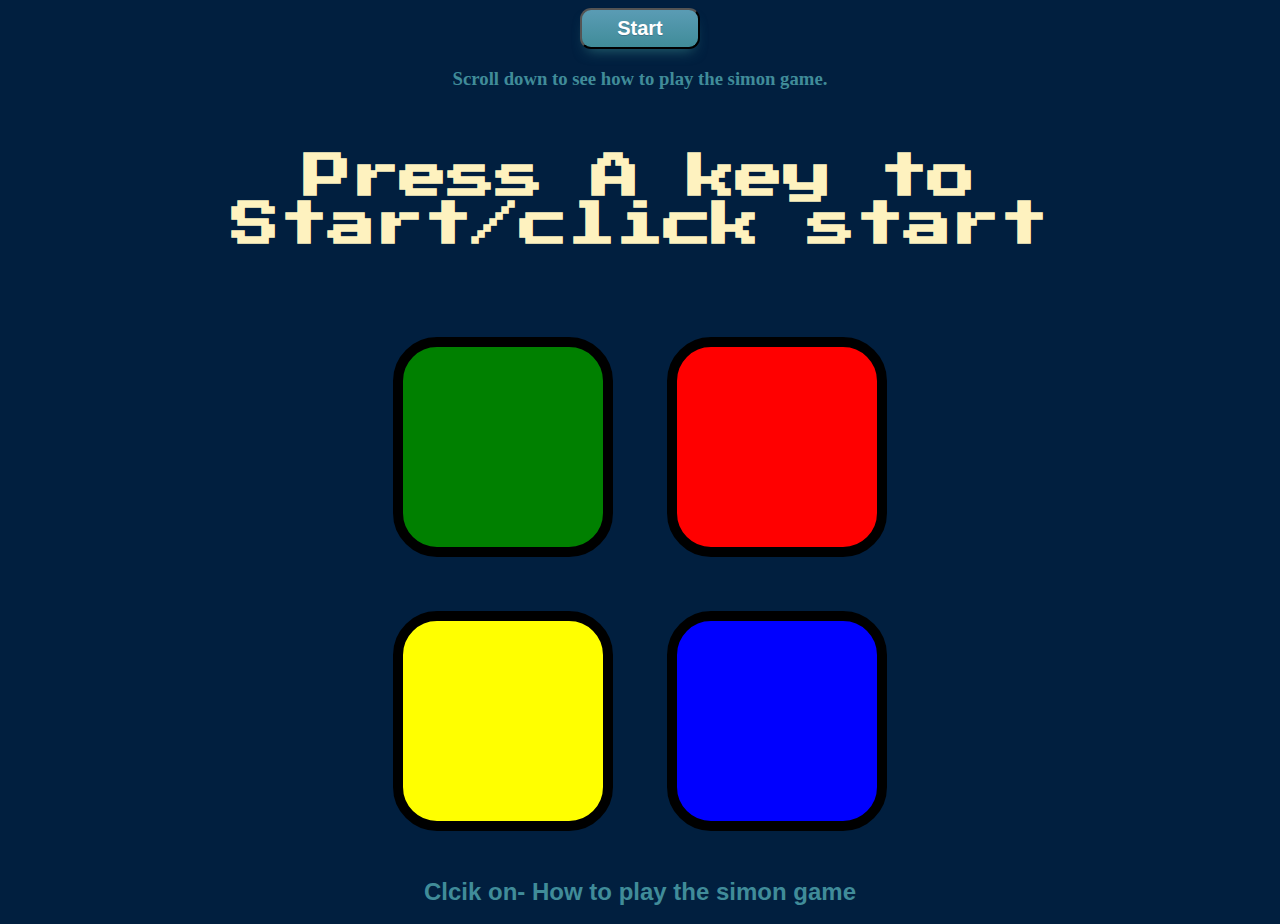
==== index.html @ 231d3bdb "Add file to my site" ====
<html lang="en" dir="ltr">

 <head>
   <meta charset="utf-8">
   <title> Simon</title>
   <link rel="stylesheet" href='https://fonts.googleapis.com/css?family=Press+Start+2P'>
<link rel="stylesheet" href='styles.css'>
 


 </head>
 <body>
   <button type="button" class='mybtn'>Start</button>
   <h3>Scroll down to see how to play the simon game.</h3>
   <h1 id="level-title">Press A key to Start/click start</h1>
   <div class='container'>
      <div class='row'>
         <div type="button" id="green"  class="btn green"></div>
         <div type="button" id="red"  class="btn red"></div>
      </div>
      <div class='row'>
         <div type="button" id="yellow"  class="btn yellow"></div>
         <div type="button" id="blue"  class="btn blue"></div>
      </div>
   </div>
  
  <h2><a href='last.html'>Clcik on- How to play the simon game</a></h2>
   <script src="https://ajax.googleapis.com/ajax/libs/jquery/3.3.1/jquery.min.js"></script>
        


    <script src='index.js'></script>  
   
  
 </body>
<html>
---- styles.css ----
body {
  text-align: center;
  background-color: #011F3F;
}

#level-title {
  font-family: 'Press Start 2P', cursive;
  font-size: 3rem;
  margin:  5%;
  color: #FEF2BF;
}

a {
color:#408c99;
text-decoration:none;
font-family:arial;
line-height:1;

}
h3{
color:#408c99;
}


.container {
  display: block;
  width: 50%;
  margin: auto;

}

.btn {
  margin: 25px;
  display: inline-block;
  height: 200px;
  width: 200px;
  border: 10px solid black;
  border-radius: 20%;
}

.game-over {
  background-color: red;
  opacity: 0.8;
}

.red {
  background-color: red;
}

.green {
  background-color: green;
}

.blue {
  background-color: blue;
}

.yellow {
  background-color: yellow;
}

.pressed {
  box-shadow: 0 0 20px white;
  background-color: grey;
}


.mybtn {
	box-shadow: 0px 8px 14px -7px #276873;
	background:linear-gradient(to bottom, #599bb3 5%, #408c99 100%);
	background-color:#599bb3;
	border-radius:11px;
	display:inline-block;
	cursor:pointer;
	color:#ffffff;
	font-family:Arial;
	font-size:20px;
	font-weight:bold;
	padding:7px 35px;
	text-decoration:none;
	text-shadow:0px 1px 0px #3d768a;
}
.mybtn:hover {
	background:linear-gradient(to bottom, #408c99 5%, #599bb3 100%);
	background-color:#408c99;
}
.mybtn:active {
	position:relative;
	top:1px;
}
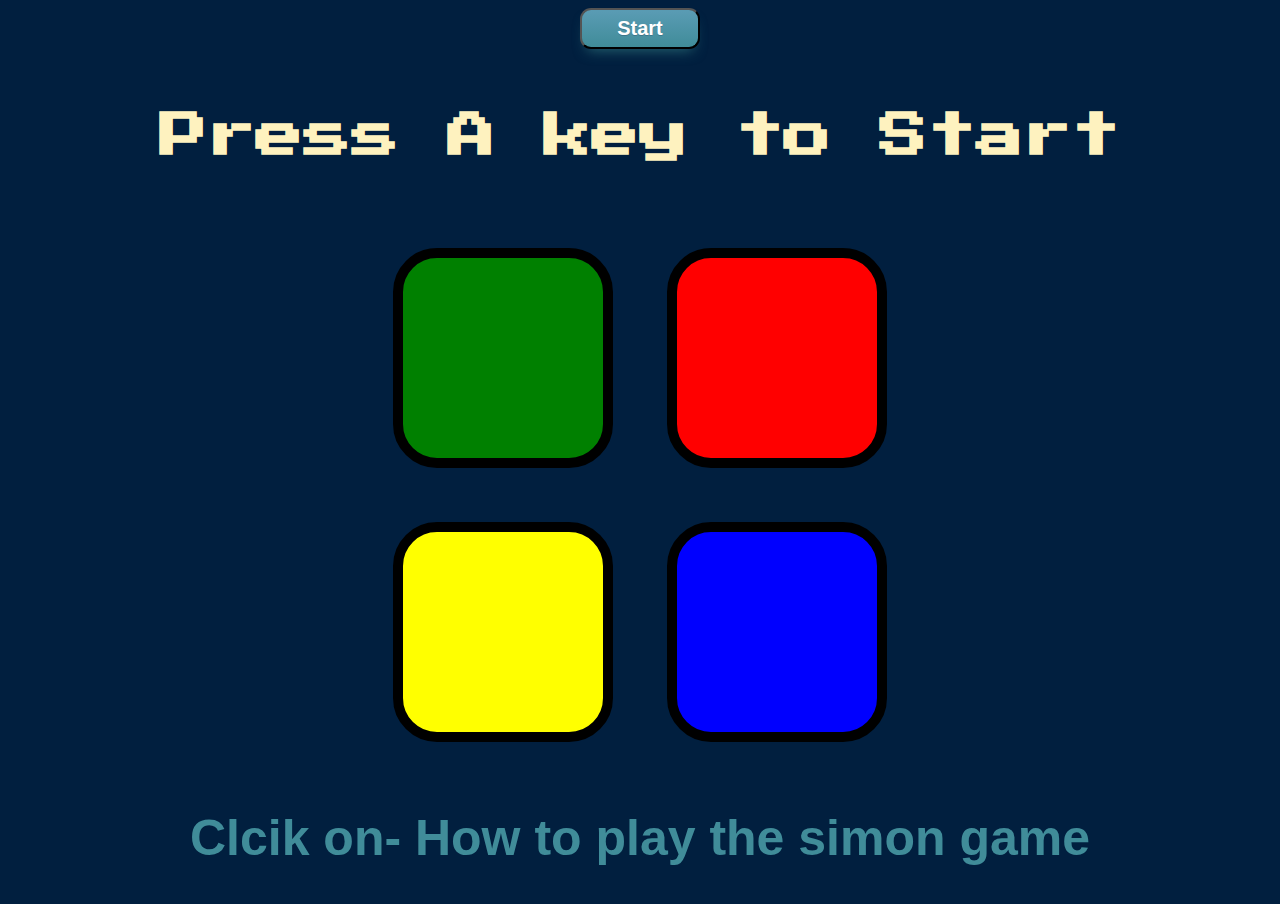
==== commit 8292ba12: "Add files to my website" ====
--- a/index.html
+++ b/index.html
@@ -10,10 +10,15 @@
 
 
  </head>
- <body>
+ <body> 
+   <img class='sett' src='setting.png' >
    <button type="button" class='mybtn'>Start</button>
-   <h3>Scroll down to see how to play the simon game.</h3>
-   <h1 id="level-title">Press A key to Start/click start</h1>
+   <img class='threebtn' src='menu.png' >
+<h3 class='highscore'>Highscore: Level 1</h3>
+<h3 class='starearned'>Highest star earned:  ⭐</h3>
+      <h1 id="level-title">Press A key to Start</h1>
+         <h2 class='score'>Your Score is Level 1</h2>
+  
    <div class='container'>
       <div class='row'>
          <div type="button" id="green"  class="btn green"></div>
--- a/styles.css
+++ b/styles.css
@@ -8,6 +8,8 @@
   font-size: 3rem;
   margin:  5%;
   color: #FEF2BF;
+ 
+
 }
 
 a {
@@ -22,10 +24,28 @@
 }
 
 
+h2{
+ color:white;
+font-size:50px;
+}
+
+.sett{
+width:3rem;
+text-align:right;
+position:relative;
+right:33rem;
+top: 1rem;
+
+
+
+}
+
+
 .container {
   display: block;
   width: 50%;
   margin: auto;
+
 
 }
 
@@ -79,6 +99,7 @@
 	padding:7px 35px;
 	text-decoration:none;
 	text-shadow:0px 1px 0px #3d768a;
+        margin-top:0px;
 }
 .mybtn:hover {
 	background:linear-gradient(to bottom, #408c99 5%, #599bb3 100%);
@@ -89,5 +110,29 @@
 	top:1px;
 }
 
+.box{
+ background-color:white;
+width:10%;
+position:relative;
+bottom:7rem;
+padding-left:0px;
+text-align:left;
+}
 
+.threebtn{
+   width:5rem;
+position:relative;
+left: 35rem;
+top:1.6rem;
+}
 
+.box2{
+background-color:white;
+width:10%;
+position:relative;
+left:75rem;
+}
+
+.score{
+
+}
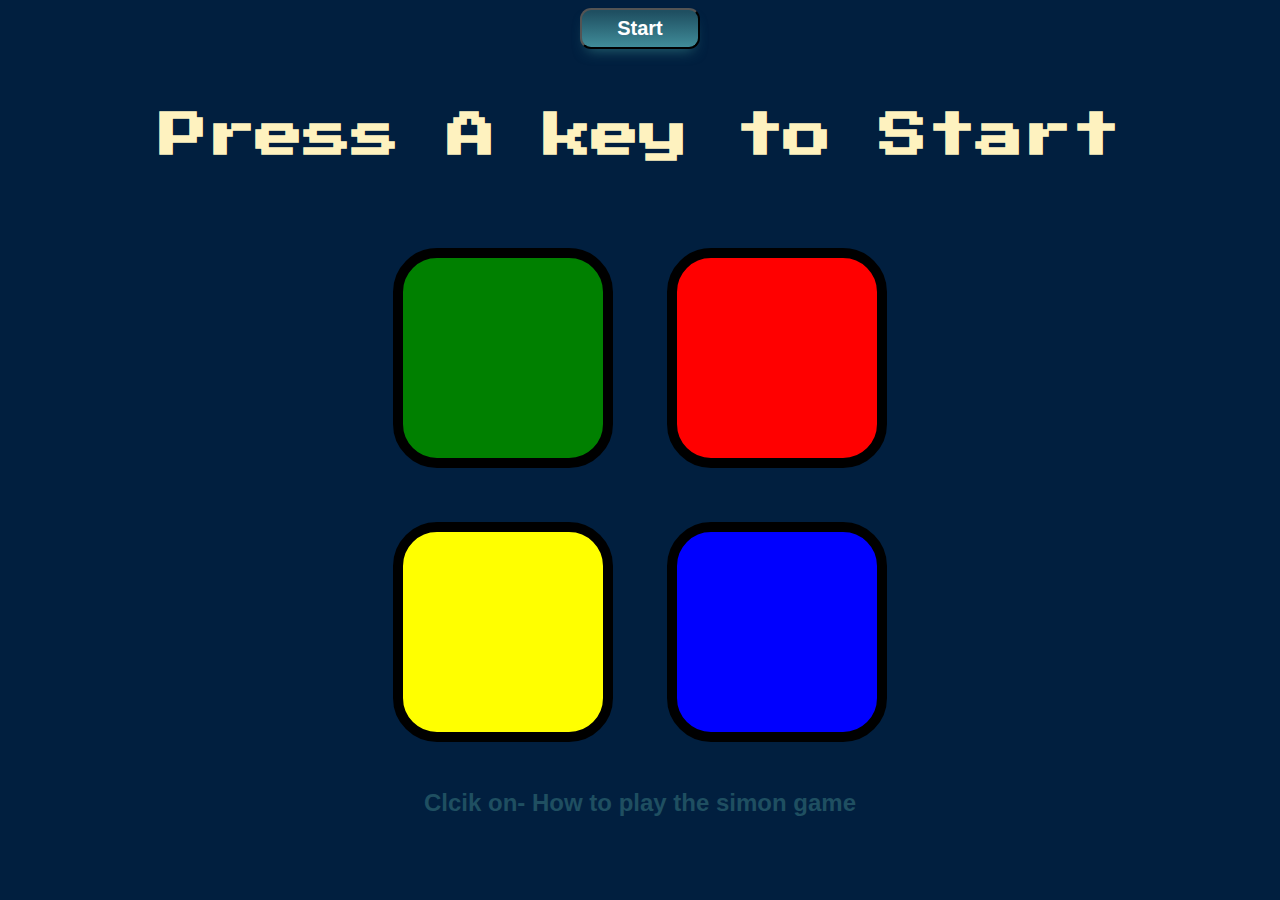
==== commit b63b1a4e: "Add file" ====
--- a/index.html
+++ b/index.html
@@ -12,7 +12,9 @@
  </head>
  <body> 
    <img class='sett' src='setting.png' >
-   <button type="button" class='mybtn'>Start</button>
+   <button type="button" class='mybtn'>Start</button> 
+      <button type="button" class='b'>Restart</button> 
+      <button type="button" class='stop'>stop</button>
    <img class='threebtn' src='menu.png' >
 <h3 class='highscore'>Highscore: Level 1</h3>
 <h3 class='starearned'>Highest star earned:  ⭐</h3>
@@ -30,7 +32,7 @@
       </div>
    </div>
   
-  <h2><a href='last.html'>Clcik on- How to play the simon game</a></h2>
+  <h2 class='playgame'><a href='last.html'>Clcik on- How to play the simon game</a></h2>
    <script src="https://ajax.googleapis.com/ajax/libs/jquery/3.3.1/jquery.min.js"></script>
         
 
--- a/styles.css
+++ b/styles.css
@@ -13,20 +13,24 @@
 }
 
 a {
-color:#408c99;
+color:#1f4f61;;
 text-decoration:none;
 font-family:arial;
 line-height:1;
 
 }
 h3{
-color:#408c99;
+color:#1f4f61;;
+}
+
+h2{
+color:#1f4f61;
 }
 
 
-h2{
+.score{
  color:white;
-font-size:50px;
+font-size:3rem;
 }
 
 .sett{
@@ -87,7 +91,7 @@
 
 .mybtn {
 	box-shadow: 0px 8px 14px -7px #276873;
-	background:linear-gradient(to bottom, #599bb3 5%, #408c99 100%);
+	background:linear-gradient(to bottom, #1f4f61 5%, #408c99 100%);
 	background-color:#599bb3;
 	border-radius:11px;
 	display:inline-block;
@@ -100,6 +104,7 @@
 	text-decoration:none;
 	text-shadow:0px 1px 0px #3d768a;
         margin-top:0px;
+       
 }
 .mybtn:hover {
 	background:linear-gradient(to bottom, #408c99 5%, #599bb3 100%);
@@ -133,6 +138,59 @@
 left:75rem;
 }
 
-.score{
+.playgame{
+color:#1f4f61;
+}
 
+
+.b {
+	box-shadow: 0px 8px 14px -7px #276873;
+	background:linear-gradient(to bottom, #1f4f61 5%, #408c99 100%);
+	background-color:#599bb3;
+	border-radius:11px;
+	display:inline-block;
+	cursor:pointer;
+	color:#ffffff;
+	font-family:Arial;
+	font-size:20px;
+	font-weight:bold;
+	padding:7px 35px;
+	text-decoration:none;
+	text-shadow:0px 1px 0px #3d768a;
+        margin-top:0px;
+       
 }
+.b:hover {
+	background:linear-gradient(to bottom, #408c99 5%, #599bb3 100%);
+	background-color:#408c99;
+}
+.b:active {
+	position:relative;
+	top:1px;
+}
+
+.stop {
+	box-shadow: 0px 8px 14px -7px #276873;
+	background:linear-gradient(to bottom, #1f4f61 5%, #408c99 100%);
+	background-color:#599bb3;
+	border-radius:11px;
+	display:inline-block;
+	cursor:pointer;
+	color:#ffffff;
+	font-family:Arial;
+	font-size:20px;
+	font-weight:bold;
+	padding:7px 35px;
+	text-decoration:none;
+	text-shadow:0px 1px 0px #3d768a;
+        margin-top:0px;
+       
+}
+.stop:hover {
+	background:linear-gradient(to bottom, #408c99 5%, #599bb3 100%);
+	background-color:#408c99;
+}
+.stop:active {
+	position:relative;
+	top:1px;
+}
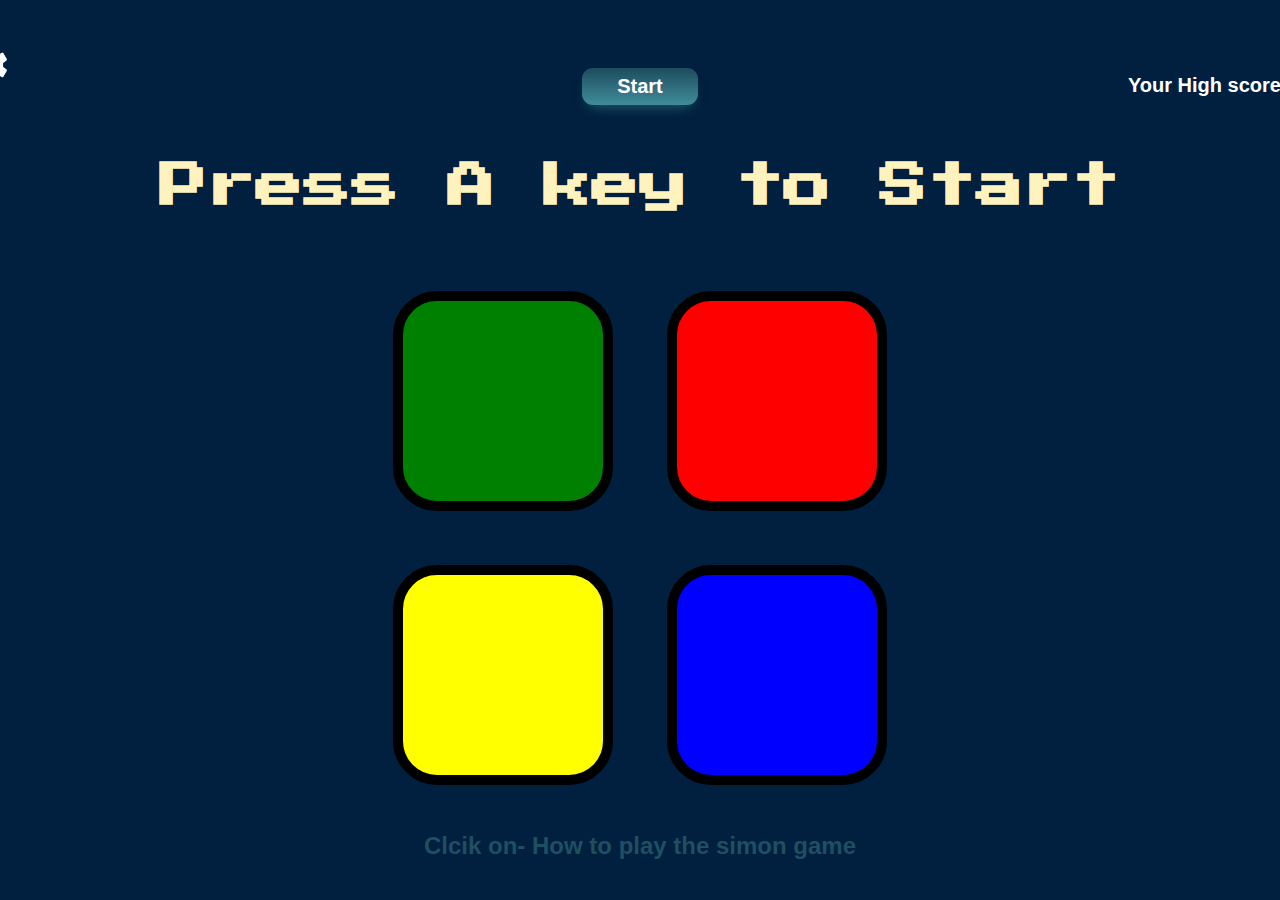
==== commit ef384a88: "Add file" ====
--- a/index.html
+++ b/index.html
@@ -6,22 +6,50 @@
    <title> Simon</title>
    <link rel="stylesheet" href='https://fonts.googleapis.com/css?family=Press+Start+2P'>
 <link rel="stylesheet" href='styles.css'>
- 
+
+
 
 
  </head>
  <body> 
-   <img class='sett' src='setting.png' >
-   <button type="button" class='mybtn'>Start</button> 
+<div id=' openpage' >
+  <div class='dropsett'>
+	<img class='sett  settbtn' src='setting.png' >
+    <div class='dropsett-box'>
+       <a href='' class ='sound'>Sounds</a>
+           <a href='' class='backsound'>Background sound</a> 
+       <a href='' class='music'>Music volume</a>
+     
+    </div>
+     
+  </div>
+        
+ 
+  <div class='dropdown'>
+   
+	
+   
+       <button type='button'  class ='yourscores' >Your High scores</button>
+      
+         
+  
+  </div>
+        
+     
+
+  <div class='container'>
+       
+      <button type="button" class='mybtn'>Start</button> 
       <button type="button" class='b'>Restart</button> 
       <button type="button" class='stop'>stop</button>
-   <img class='threebtn' src='menu.png' >
-<h3 class='highscore'>Highscore: Level 1</h3>
-<h3 class='starearned'>Highest star earned:  ⭐</h3>
+
+
+       <h3 class='highscore'>Highscore: Level 1</h3>
+    <h3 class='starearned'>Highest star earned:  ⭐</h3>
       <h1 id="level-title">Press A key to Start</h1>
          <h2 class='score'>Your Score is Level 1</h2>
-  
-   <div class='container'>
+
+
       <div class='row'>
          <div type="button" id="green"  class="btn green"></div>
          <div type="button" id="red"  class="btn red"></div>
@@ -33,6 +61,19 @@
    </div>
   
   <h2 class='playgame'><a href='last.html'>Clcik on- How to play the simon game</a></h2>
+
+<div>
+
+
+
+<div id='modal'  >
+   <h1>High scores </h1>
+   <p class='txtm'> No high score </p>
+<button type='button' class='btnhs'>close</button>
+
+<div>
+
+
    <script src="https://ajax.googleapis.com/ajax/libs/jquery/3.3.1/jquery.min.js"></script>
         
 
--- a/styles.css
+++ b/styles.css
@@ -11,6 +11,10 @@
  
 
 }
+button{
+
+border:none;
+}
 
 a {
 color:#1f4f61;;
@@ -35,10 +39,7 @@
 
 .sett{
 width:3rem;
-text-align:right;
-position:relative;
-right:33rem;
-top: 1rem;
+
 
 
 
@@ -46,11 +47,11 @@
 
 
 .container {
-  display: block;
-  width: 50%;
+ 
+  width: 90%;
   margin: auto;
-
-
+ position:relative;
+ 
 }
 
 .btn {
@@ -127,8 +128,7 @@
 .threebtn{
    width:5rem;
 position:relative;
-left: 35rem;
-top:1.6rem;
+
 }
 
 .box2{
@@ -194,3 +194,236 @@
 	position:relative;
 	top:1px;
 }
+
+
+
+
+
+
+
+
+
+
+  
+
+        
+
+
+
+.dropdown{
+   position: relative;
+  display: inline-block;
+ top:30px;
+left: 34rem;
+
+}
+
+
+
+
+
+
+
+
+
+
+
+
+
+
+
+.dropdown-score{
+background-color:red;
+
+  position:absolute;
+
+  min-width: 160px;
+  box-shadow: 0px 8px 16px #9D9B9B
+  z-index: 1;
+position:relative;
+left:160px;
+top:30px;
+}
+
+
+.dropdown-score a{
+    display:block;
+   padding: 0.625rem 1rem;
+    
+}
+
+
+
+
+
+
+
+
+
+
+
+
+
+.dropsett{
+   position: relative;
+  display: inline-block;
+ top:30px;
+ right: 35rem;
+
+}
+.settbtn{
+    
+     text-align:center;
+     font-size: 1.25rem;
+}
+.dropsett:hover {
+	background:linear-gradient(to bottom, #408c99 5%, #599bb3 100%);
+	background-color:#408c99;
+        border-radius:10px;
+       
+
+}
+
+.dropsett-box{
+  display:none;
+  position:absolute;
+  background-color: #f1f1f1;
+  min-width: 160px;
+  box-shadow: 0px 8px 16px black;
+  z-index: 1;
+
+}
+
+.dropsett-box a{
+    display:block;
+   padding: 0.625rem 1rem;
+    
+}
+
+.dropsett:hover  .dropsett-box{display:block;}
+
+.dropsett-box a:hover {background-color:#408c99;}
+
+
+
+
+
+
+
+
+
+
+
+
+
+
+
+
+
+#openpage{
+  filter: blur(8px);
+  -webkit-filter: blur(8px);
+
+}
+
+
+#modal{
+  border: 8px solid #408c99;
+  background-color:white;
+  position:absolute;
+  top: 50%;
+  left:50%;
+  transform:translate(-50%,-50%);
+  text-align:center;
+  width:50%;
+
+
+}
+.txtm{
+  margin-top: 40px;
+}
+
+
+.btnhs {
+	box-shadow: 0px 8px 14px -7px #276873;
+	background:linear-gradient(to bottom, #1f4f61 5%, #408c99 100%);
+	background-color:#599bb3;
+	border-radius:11px;
+	display:inline-block;
+	cursor:pointer;
+	color:#ffffff;
+	font-family:Arial;
+	font-size:20px;
+	font-weight:bold;
+	padding:7px 35px;
+	text-decoration:none;
+	text-shadow:0px 1px 0px #3d768a;
+        margin: 30px auto;
+        
+        
+       
+}
+.btnhs:hover {
+	background:linear-gradient(to bottom, #408c99 5%, #599bb3 100%);
+	background-color:#408c99;
+}
+.btnhs:active {
+	position:relative;
+	top:1px;
+}
+
+
+
+
+
+
+
+
+.yourscores {
+
+        background-color:transparent;
+        font-size:30px;
+        color:#ffffff;
+	font-family:Arial;
+	font-size:20px;
+	font-weight:bold;
+        text-shadow: 0px 8px 14px -7px #276873;
+       
+}
+
+
+.yourscores:hover {
+       
+	
+	font-weight:bold;
+	padding:7px 35px;
+	text-decoration:none;
+	text-shadow:0px 1px 0px #3d768a;
+        margin: 30px auto;
+	text-shadow:0px 1px 0px #3d768a;
+      
+	background:linear-gradient(to bottom, #408c99 5%, #599bb3 100%);
+	background-color:#408c99;
+        border-radius:10px;
+       
+
+}
+
+
+
+
+
+
+
+
+
+
+
+
+
+
+
+
+
+
+
